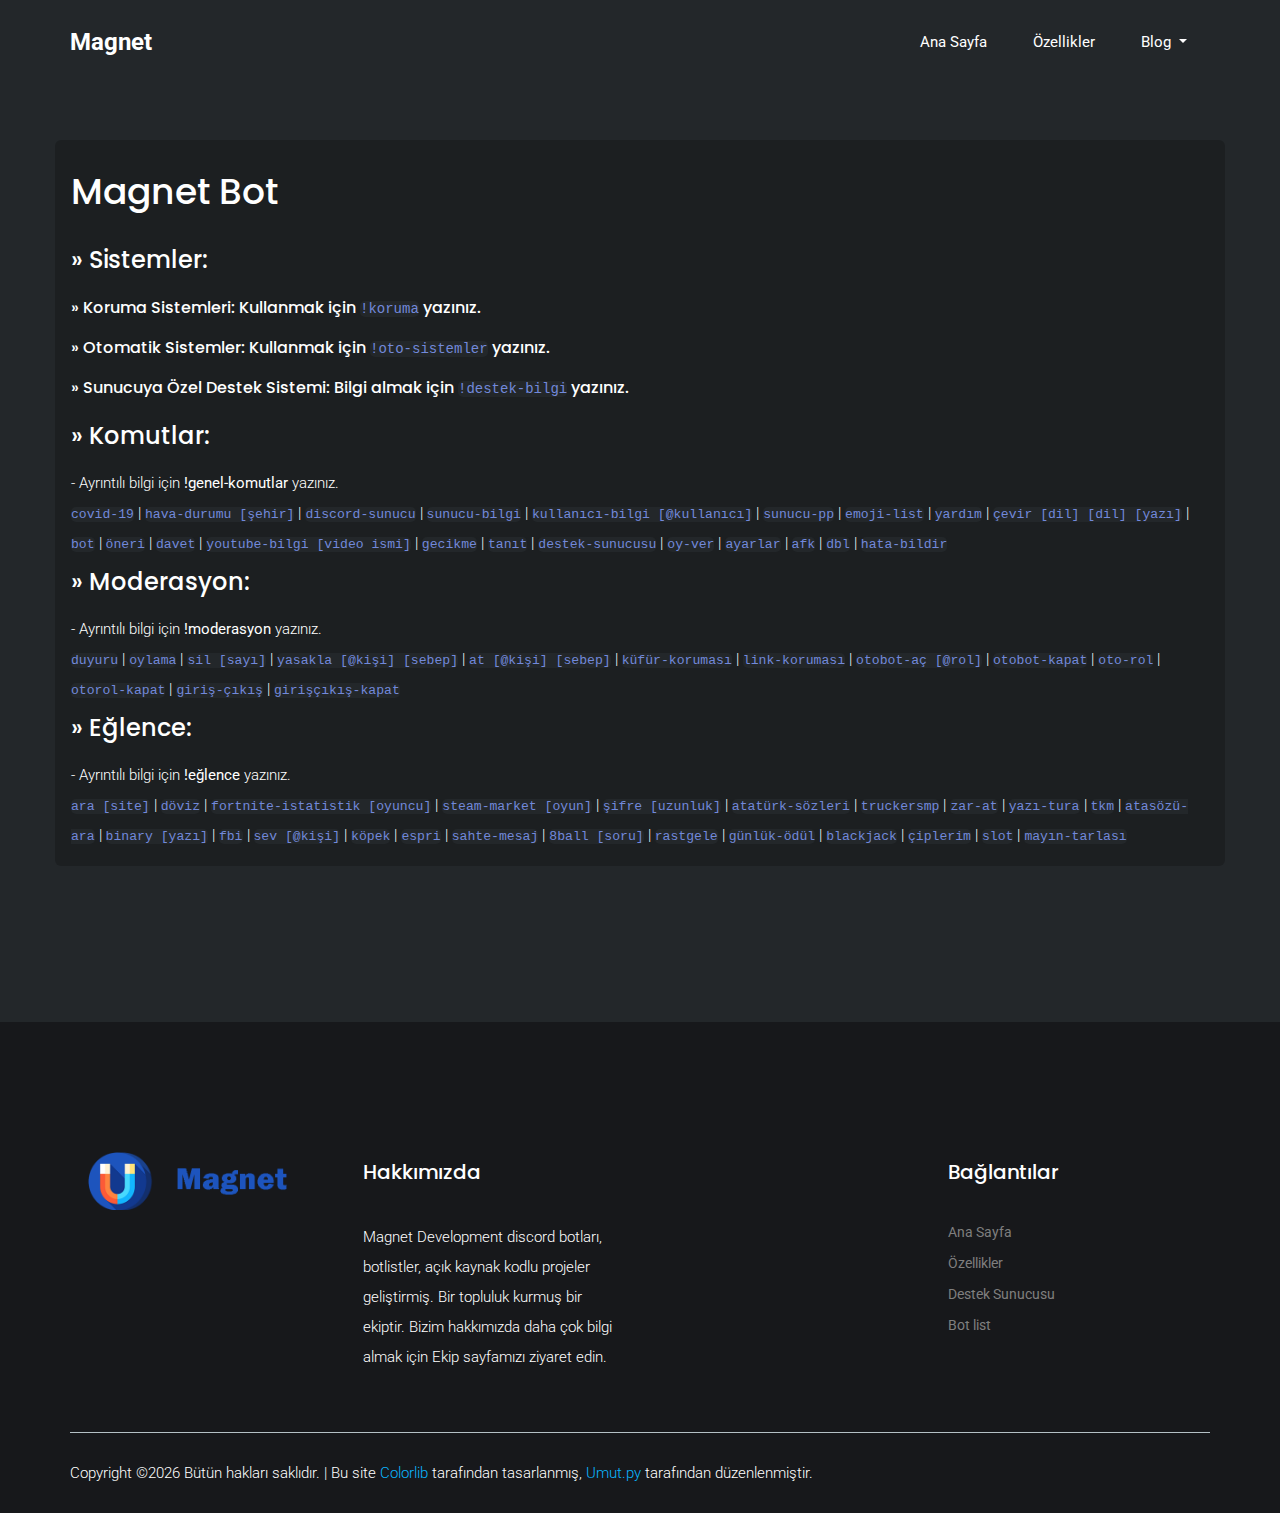
==== commands.html @ a171109d "first thing" ====
<!doctype html>
<html lang="zxx">

<head>
    <!-- Required meta tags -->
    <meta charset="utf-8">
    <meta name="viewport" content="width=device-width, initial-scale=1, shrink-to-fit=no">
    <title>Magnet Bot</title>
    <link rel="icon" href="img/favicon.png">
    <!-- Bootstrap CSS -->
    <link rel="stylesheet" href="css/bootstrap.min.css">
    <!-- animate CSS -->
    <link rel="stylesheet" href="css/animate.css">
    <!-- owl carousel CSS -->
    <link rel="stylesheet" href="css/owl.carousel.min.css">
    <!-- font awesome CSS -->
    <link rel="stylesheet" href="css/all.css">
    <!-- flaticon CSS -->
    <link rel="stylesheet" href="css/flaticon.css">
    <link rel="stylesheet" href="css/themify-icons.css">
    <!-- font awesome CSS -->
    <link rel="stylesheet" href="css/magnific-popup.css">
    <!-- swiper CSS -->
    <link rel="stylesheet" href="css/slick.css">
    <!-- style CSS -->
    <link rel="stylesheet" href="css/style.css">
</head>

<body>
    <!--::header part start::-->
    <header class="main_menu home_menu">
        <div class="container">
            <div class="row align-items-center">
                <div class="col-lg-12">
                    <nav class="navbar navbar-expand-lg navbar-light">
                        <a class="navbar-brand" href="index.html" style="color: white; font-size: x-large;"> <b>Magnet</b> </a>
                        <button class="navbar-toggler" type="button" data-toggle="collapse"
                            data-target="#navbarSupportedContent" aria-controls="navbarSupportedContent"
                            aria-expanded="false" aria-label="Toggle navigation">
                            <span class="menu_icon"><i class="fas fa-bars"></i></span>
                        </button>

                        <div class="collapse navbar-collapse main-menu-item" id="navbarSupportedContent">
                            <ul class="navbar-nav">
                                <li class="nav-item">
                                    <a class="nav-link" href="index.html">Ana Sayfa</a>
                                </li>
                                <li class="nav-item">
                                    <a class="nav-link" href="feature.html">Özellikler</a>
                                </li>
                                <li class="nav-item dropdown">
                                    <a class="nav-link dropdown-toggle" href="blog.html" id="navbarDropdown"
                                        role="button" data-toggle="dropdown" aria-haspopup="true" aria-expanded="false">
                                        Blog
                                    </a>
                                    <div class="dropdown-menu" aria-labelledby="navbarDropdown">
                                        <a class="dropdown-item" href="blog.html"> Genel</a>
                                        <a class="dropdown-item" href="single-blog.html">Ayrıntılı</a>
                                    </div>
                                </li>
                            </ul>
                        </div>
                        </div>
                    </nav>
                </div>
            </div>
        </div>
        <div class="search_input" id="search_input_box">
            <div class="container ">
                <form class="d-flex justify-content-between search-inner">
                    <input type="text" class="form-control" id="search_input" placeholder="Search Here">
                    <button type="submit" class="btn"></button>
                    <span class="ti-close" id="close_search" title="Close Search"></span>
                </form>
            </div>
        </div>
    </header>
    <!-- Header part end-->
    

    <!-- about_us part start-->
    <section class="about_us section_padding">
        <div class="container" style="background-color: rgba(0, 0, 0, 0.2); border-radius: 6px; padding: 1rem; margin-bottom: 1rem;">
            <h1>Magnet Bot</h1>

            <h3>» Sistemler:</h3>

            <h5>» Koruma Sistemleri: Kullanmak için <code>!koruma</code> yazınız.</h5>

            <h5>» Otomatik Sistemler: Kullanmak için <code>!oto-sistemler</code> yazınız.</h5>

            <h5>» Sunucuya Özel Destek Sistemi: Bilgi almak için <code>!destek-bilgi</code> yazınız.</h5>

            <h3>» Komutlar:</h3>
            <p>- Ayrıntılı bilgi için <b>!genel-komutlar</b> yazınız.</p>

            <p><code>covid-19</code> | <code>hava-durumu [şehir]</code> | <code>discord-sunucu</code> | <code>sunucu-bilgi</code> | <code>kullanıcı-bilgi [@kullanıcı]</code> | <code>sunucu-pp</code> | <code>emoji-list</code> | <code>yardım</code> | <code>çevir [dil] [dil] [yazı]</code> | <code>bot</code> | <code>öneri</code> | <code>davet</code> | <code>youtube-bilgi [video ismi]</code> | <code>gecikme</code> | <code>tanıt</code> | <code>destek-sunucusu</code> | <code>oy-ver</code> | <code>ayarlar</code> | <code>afk</code> | <code>dbl</code> | <code>hata-bildir</code></p>

            <h3>» Moderasyon:</h3>
            <p>- Ayrıntılı bilgi için <b>!moderasyon</b> yazınız.</p>

            <p><code>duyuru</code> | <code>oylama</code> | <code>sil [sayı]</code> | <code>yasakla [@kişi] [sebep]</code> | <code>at [@kişi] [sebep]</code> | <code>küfür-koruması</code> | <code>link-koruması</code> | <code>otobot-aç [@rol]</code> | <code>otobot-kapat</code> | <code>oto-rol</code> | <code>otorol-kapat</code> | <code>giriş-çıkış</code> | <code>girişçıkış-kapat</code></p>

            <h3>» Eğlence:</h3>
            <p>- Ayrıntılı bilgi için <b>!eğlence</b> yazınız. </p>

            <p><code>ara [site]</code> | <code>döviz</code> | <code>fortnite-istatistik [oyuncu]</code> | <code>steam-market [oyun]</code> | <code>şifre [uzunluk]</code> | <code>atatürk-sözleri</code> | <code>truckersmp</code> | <code>zar-at</code> | <code>yazı-tura</code> | <code>tkm</code> | <code>atasözü-ara</code> | <code>binary [yazı]</code> | <code>fbi</code> | <code>sev [@kişi]</code> | <code>köpek</code> | <code>espri</code> | <code>sahte-mesaj</code> | <code>8ball [soru]</code> | <code>rastgele</code> | <code>günlük-ödül</code> | <code>blackjack</code> | <code>çiplerim</code> | <code>slot</code> | <code>mayın-tarlası</code></p>

        </div>
    </section>
    <!-- about_us part end-->    
    
    <style>
    code {
	    background-color: #23272A !important;
	    border-radius: 5px !important;
    }

    h1, h2, p {
        color: white !important;
        line-height: 200% !important;
    }

    h3, h4, h5 {
        color: white !important;
        line-height: 200% !important;
    }

    code {
        color: #7289DA !important;
        line-height: 00% !important;
    }
    </style>


    <!--::footer_part start::-->
    <footer class="footer_part">
        <div class="container">
            <div class="row">
                <div class="col-sm-6 col-lg-3">
                    <div class="single_footer_part">
                        <a href="index.html" class="footer_logo_iner"> <img src="img/footer_logo.png" alt="#"> </a>
                    </div>
                </div>
                <div class="col-sm-6 col-lg-3">
                    <div class="single_footer_part">
                        <h4>Hakkımızda</h4>
                        <p>Magnet Development discord botları, botlistler, açık kaynak kodlu projeler geliştirmiş. Bir topluluk kurmuş bir ekiptir. Bizim hakkımızda daha çok bilgi almak için Ekip sayfamızı ziyaret edin.</p>
                    </div>
                </div>
                <div class="col-sm-6 col-lg-3">
                    <div class="single_footer_part">

                    </div>
                </div>
                <div class="col-sm-6 col-lg-3">
                    <div class="single_footer_part">
                        <h4>Bağlantılar</h4>
                        <ul class="list-unstyled">
                            <li><a href="/index.html">Ana Sayfa</a></li>
                            <li><a href="/feature.html"> Özellikler</a></li>
                            <li><a href="https://discord.gg/FnQVjqj">Destek Sunucusu</a></li>
                            <li><a href="https://discord.gg/z4J32Wj">Bot list</a></li>
                        </ul>
                    </div>
                </div>
            </div>
            <hr>
            <div class="row">
                <div class="col-lg-8">
                    <div class="copyright_text">
                        <P><!-- Link back to Colorlib can't be removed. Template is licensed under CC BY 3.0. -->
Copyright &copy;<script>document.write(new Date().getFullYear());</script> Bütün hakları saklıdır. | Bu site <a href="https://colorlib.com" target="_blank">Colorlib</a> tarafından tasarlanmış, <a href="https://umutgulmez.github.io" target="_blank">Umut.py</a> tarafından düzenlenmiştir.
<!-- Link back to Colorlib can't be removed. Template is licensed under CC BY 3.0. --></P>
                    </div>
                </div>
            </div>
        </div>
    </footer>
    <!--::footer_part end::-->

    <!-- jquery plugins here-->
    <!-- jquery -->
    <script src="js/jquery-1.12.1.min.js"></script>
    <!-- popper js -->
    <script src="js/popper.min.js"></script>
    <!-- bootstrap js -->
    <script src="js/bootstrap.min.js"></script>
    <!-- easing js -->
    <script src="js/jquery.magnific-popup.js"></script>
    <!-- swiper js -->
    <script src="js/swiper.min.js"></script>
    <!-- swiper js -->
    <script src="js/masonry.pkgd.js"></script>
    <!-- particles js -->
    <script src="js/owl.carousel.min.js"></script>
    <script src="js/jquery.nice-select.min.js"></script>
    <!-- slick js -->
    <script src="js/slick.min.js"></script>
    <script src="js/jquery.counterup.min.js"></script>
    <script src="js/waypoints.min.js"></script>
    <script src="js/contact.js"></script>
    <script src="js/jquery.ajaxchimp.min.js"></script>
    <script src="js/jquery.form.js"></script>
    <script src="js/jquery.validate.min.js"></script>
    <script src="js/mail-script.js"></script>
    <!-- custom js -->
    <script src="js/custom.js"></script>
</body>

</html>
---- css/flaticon.css ----
/*
  	Flaticon icon font: Flaticon
  	Creation date: 13/06/2019 05:10
  	*/

@font-face {
  font-family: "Flaticon";
  src: url("../fonts/Flaticon.eot");
  src: url("../fonts/Flaticon.eot?#iefix") format("embedded-opentype"),
       url("../fonts/Flaticon.woff2") format("woff2"),
       url("../fonts/Flaticon.woff") format("woff"),
       url("../fonts/Flaticon.ttf") format("truetype"),
       url("../fonts/Flaticon.svg#Flaticon") format("svg");
  font-weight: normal;
  font-style: normal;
}

@media screen and (-webkit-min-device-pixel-ratio:0) {
  @font-face {
    font-family: "Flaticon";
    src: url("./Flaticon.svg#Flaticon") format("svg");
  }
}

[class^="flaticon-"]:before, [class*=" flaticon-"]:before,
[class^="flaticon-"]:after, [class*=" flaticon-"]:after {   
  font-family: Flaticon;
        font-size: 20px;
font-style: normal;
}

.flaticon-right-arrow:before { content: "\f100"; }
---- css/themify-icons.css ----
@font-face {
	font-family: 'themify';
	src:url('../fonts/themify.eot?-fvbane');
	src:url('../fonts/themify.eot?#iefix-fvbane') format('embedded-opentype'),
		url('../fonts/themify.woff?-fvbane') format('woff'),
		url('../fonts/themify.ttf?-fvbane') format('truetype'),
		url('../fonts/themify.svg?-fvbane#themify') format('svg');
	font-weight: normal;
	font-style: normal;
}

[class^="ti-"], [class*=" ti-"] {
	font-family: 'themify';
	speak: none;
	font-style: normal;
	font-weight: normal;
	font-variant: normal;
	text-transform: none;
	line-height: 1;

	/* Better Font Rendering =========== */
	-webkit-font-smoothing: antialiased;
	-moz-osx-font-smoothing: grayscale;
}

.ti-wand:before {
	content: "\e600";
}
.ti-volume:before {
	content: "\e601";
}
.ti-user:before {
	content: "\e602";
}
.ti-unlock:before {
	content: "\e603";
}
.ti-unlink:before {
	content: "\e604";
}
.ti-trash:before {
	content: "\e605";
}
.ti-thought:before {
	content: "\e606";
}
.ti-target:before {
	content: "\e607";
}
.ti-tag:before {
	content: "\e608";
}
.ti-tablet:before {
	content: "\e609";
}
.ti-star:before {
	content: "\e60a";
}
.ti-spray:before {
	content: "\e60b";
}
.ti-signal:before {
	content: "\e60c";
}
.ti-shopping-cart:before {
	content: "\e60d";
}
.ti-shopping-cart-full:before {
	content: "\e60e";
}
.ti-settings:before {
	content: "\e60f";
}
.ti-search:before {
	content: "\e610";
}
.ti-zoom-in:before {
	content: "\e611";
}
.ti-zoom-out:before {
	content: "\e612";
}
.ti-cut:before {
	content: "\e613";
}
.ti-ruler:before {
	content: "\e614";
}
.ti-ruler-pencil:before {
	content: "\e615";
}
.ti-ruler-alt:before {
	content: "\e616";
}
.ti-bookmark:before {
	content: "\e617";
}
.ti-bookmark-alt:before {
	content: "\e618";
}
.ti-reload:before {
	content: "\e619";
}
.ti-plus:before {
	content: "\e61a";
}
.ti-pin:before {
	content: "\e61b";
}
.ti-pencil:before {
	content: "\e61c";
}
.ti-pencil-alt:before {
	content: "\e61d";
}
.ti-paint-roller:before {
	content: "\e61e";
}
.ti-paint-bucket:before {
	content: "\e61f";
}
.ti-na:before {
	content: "\e620";
}
.ti-mobile:before {
	content: "\e621";
}
.ti-minus:before {
	content: "\e622";
}
.ti-medall:before {
	content: "\e623";
}
.ti-medall-alt:before {
	content: "\e624";
}
.ti-marker:before {
	content: "\e625";
}
.ti-marker-alt:before {
	content: "\e626";
}
.ti-arrow-up:before {
	content: "\e627";
}
.ti-arrow-right:before {
	content: "\e628";
}
.ti-arrow-left:before {
	content: "\e629";
}
.ti-arrow-down:before {
	content: "\e62a";
}
.ti-lock:before {
	content: "\e62b";
}
.ti-location-arrow:before {
	content: "\e62c";
}
.ti-link:before {
	content: "\e62d";
}
.ti-layout:before {
	content: "\e62e";
}
.ti-layers:before {
	content: "\e62f";
}
.ti-layers-alt:before {
	content: "\e630";
}
.ti-key:before {
	content: "\e631";
}
.ti-import:before {
	content: "\e632";
}
.ti-image:before {
	content: "\e633";
}
.ti-heart:before {
	content: "\e634";
}
.ti-heart-broken:before {
	content: "\e635";
}
.ti-hand-stop:before {
	content: "\e636";
}
.ti-hand-open:before {
	content: "\e637";
}
.ti-hand-drag:before {
	content: "\e638";
}
.ti-folder:before {
	content: "\e639";
}
.ti-flag:before {
	content: "\e63a";
}
.ti-flag-alt:before {
	content: "\e63b";
}
.ti-flag-alt-2:before {
	content: "\e63c";
}
.ti-eye:before {
	content: "\e63d";
}
.ti-export:before {
	content: "\e63e";
}
.ti-exchange-vertical:before {
	content: "\e63f";
}
.ti-desktop:before {
	content: "\e640";
}
.ti-cup:before {
	content: "\e641";
}
.ti-crown:before {
	content: "\e642";
}
.ti-comments:before {
	content: "\e643";
}
.ti-comment:before {
	content: "\e644";
}
.ti-comment-alt:before {
	content: "\e645";
}
.ti-close:before {
	content: "\e646";
}
.ti-clip:before {
	content: "\e647";
}
.ti-angle-up:before {
	content: "\e648";
}
.ti-angle-right:before {
	content: "\e649";
}
.ti-angle-left:before {
	content: "\e64a";
}
.ti-angle-down:before {
	content: "\e64b";
}
.ti-check:before {
	content: "\e64c";
}
.ti-check-box:before {
	content: "\e64d";
}
.ti-camera:before {
	content: "\e64e";
}
.ti-announcement:before {
	content: "\e64f";
}
.ti-brush:before {
	content: "\e650";
}
.ti-briefcase:before {
	content: "\e651";
}
.ti-bolt:before {
	content: "\e652";
}
.ti-bolt-alt:before {
	content: "\e653";
}
.ti-blackboard:before {
	content: "\e654";
}
.ti-bag:before {
	content: "\e655";
}
.ti-move:before {
	content: "\e656";
}
.ti-arrows-vertical:before {
	content: "\e657";
}
.ti-arrows-horizontal:before {
	content: "\e658";
}
.ti-fullscreen:before {
	content: "\e659";
}
.ti-arrow-top-right:before {
	content: "\e65a";
}
.ti-arrow-top-left:before {
	content: "\e65b";
}
.ti-arrow-circle-up:before {
	content: "\e65c";
}
.ti-arrow-circle-right:before {
	content: "\e65d";
}
.ti-arrow-circle-left:before {
	content: "\e65e";
}
.ti-arrow-circle-down:before {
	content: "\e65f";
}
.ti-angle-double-up:before {
	content: "\e660";
}
.ti-angle-double-right:before {
	content: "\e661";
}
.ti-angle-double-left:before {
	content: "\e662";
}
.ti-angle-double-down:before {
	content: "\e663";
}
.ti-zip:before {
	content: "\e664";
}
.ti-world:before {
	content: "\e665";
}
.ti-wheelchair:before {
	content: "\e666";
}
.ti-view-list:before {
	content: "\e667";
}
.ti-view-list-alt:before {
	content: "\e668";
}
.ti-view-grid:before {
	content: "\e669";
}
.ti-uppercase:before {
	content: "\e66a";
}
.ti-upload:before {
	content: "\e66b";
}
.ti-underline:before {
	content: "\e66c";
}
.ti-truck:before {
	content: "\e66d";
}
.ti-timer:before {
	content: "\e66e";
}
.ti-ticket:before {
	content: "\e66f";
}
.ti-thumb-up:before {
	content: "\e670";
}
.ti-thumb-down:before {
	content: "\e671";
}
.ti-text:before {
	content: "\e672";
}
.ti-stats-up:before {
	content: "\e673";
}
.ti-stats-down:before {
	content: "\e674";
}
.ti-split-v:before {
	content: "\e675";
}
.ti-split-h:before {
	content: "\e676";
}
.ti-smallcap:before {
	content: "\e677";
}
.ti-shine:before {
	content: "\e678";
}
.ti-shift-right:before {
	content: "\e679";
}
.ti-shift-left:before {
	content: "\e67a";
}
.ti-shield:before {
	content: "\e67b";
}
.ti-notepad:before {
	content: "\e67c";
}
.ti-server:before {
	content: "\e67d";
}
.ti-quote-right:before {
	content: "\e67e";
}
.ti-quote-left:before {
	content: "\e67f";
}
.ti-pulse:before {
	content: "\e680";
}
.ti-printer:before {
	content: "\e681";
}
.ti-power-off:before {
	content: "\e682";
}
.ti-plug:before {
	content: "\e683";
}
.ti-pie-chart:before {
	content: "\e684";
}
.ti-paragraph:before {
	content: "\e685";
}
.ti-panel:before {
	content: "\e686";
}
.ti-package:before {
	content: "\e687";
}
.ti-music:before {
	content: "\e688";
}
.ti-music-alt:before {
	content: "\e689";
}
.ti-mouse:before {
	content: "\e68a";
}
.ti-mouse-alt:before {
	content: "\e68b";
}
.ti-money:before {
	content: "\e68c";
}
.ti-microphone:before {
	content: "\e68d";
}
.ti-menu:before {
	content: "\e68e";
}
.ti-menu-alt:before {
	content: "\e68f";
}
.ti-map:before {
	content: "\e690";
}
.ti-map-alt:before {
	content: "\e691";
}
.ti-loop:before {
	content: "\e692";
}
.ti-location-pin:before {
	content: "\e693";
}
.ti-list:before {
	content: "\e694";
}
.ti-light-bulb:before {
	content: "\e695";
}
.ti-Italic:before {
	content: "\e696";
}
.ti-info:before {
	content: "\e697";
}
.ti-infinite:before {
	content: "\e698";
}
.ti-id-badge:before {
	content: "\e699";
}
.ti-hummer:before {
	content: "\e69a";
}
.ti-home:before {
	content: "\e69b";
}
.ti-help:before {
	content: "\e69c";
}
.ti-headphone:before {
	content: "\e69d";
}
.ti-harddrives:before {
	content: "\e69e";
}
.ti-harddrive:before {
	content: "\e69f";
}
.ti-gift:before {
	content: "\e6a0";
}
.ti-game:before {
	content: "\e6a1";
}
.ti-filter:before {
	content: "\e6a2";
}
.ti-files:before {
	content: "\e6a3";
}
.ti-file:before {
	content: "\e6a4";
}
.ti-eraser:before {
	content: "\e6a5";
}
.ti-envelope:before {
	content: "\e6a6";
}
.ti-download:before {
	content: "\e6a7";
}
.ti-direction:before {
	content: "\e6a8";
}
.ti-direction-alt:before {
	content: "\e6a9";
}
.ti-dashboard:before {
	content: "\e6aa";
}
.ti-control-stop:before {
	content: "\e6ab";
}
.ti-control-shuffle:before {
	content: "\e6ac";
}
.ti-control-play:before {
	content: "\e6ad";
}
.ti-control-pause:before {
	content: "\e6ae";
}
.ti-control-forward:before {
	content: "\e6af";
}
.ti-control-backward:before {
	content: "\e6b0";
}
.ti-cloud:before {
	content: "\e6b1";
}
.ti-cloud-up:before {
	content: "\e6b2";
}
.ti-cloud-down:before {
	content: "\e6b3";
}
.ti-clipboard:before {
	content: "\e6b4";
}
.ti-car:before {
	content: "\e6b5";
}
.ti-calendar:before {
	content: "\e6b6";
}
.ti-book:before {
	content: "\e6b7";
}
.ti-bell:before {
	content: "\e6b8";
}
.ti-basketball:before {
	content: "\e6b9";
}
.ti-bar-chart:before {
	content: "\e6ba";
}
.ti-bar-chart-alt:before {
	content: "\e6bb";
}
.ti-back-right:before {
	content: "\e6bc";
}
.ti-back-left:before {
	content: "\e6bd";
}
.ti-arrows-corner:before {
	content: "\e6be";
}
.ti-archive:before {
	content: "\e6bf";
}
.ti-anchor:before {
	content: "\e6c0";
}
.ti-align-right:before {
	content: "\e6c1";
}
.ti-align-left:before {
	content: "\e6c2";
}
.ti-align-justify:before {
	content: "\e6c3";
}
.ti-align-center:before {
	content: "\e6c4";
}
.ti-alert:before {
	content: "\e6c5";
}
.ti-alarm-clock:before {
	content: "\e6c6";
}
.ti-agenda:before {
	content: "\e6c7";
}
.ti-write:before {
	content: "\e6c8";
}
.ti-window:before {
	content: "\e6c9";
}
.ti-widgetized:before {
	content: "\e6ca";
}
.ti-widget:before {
	content: "\e6cb";
}
.ti-widget-alt:before {
	content: "\e6cc";
}
.ti-wallet:before {
	content: "\e6cd";
}
.ti-video-clapper:before {
	content: "\e6ce";
}
.ti-video-camera:before {
	content: "\e6cf";
}
.ti-vector:before {
	content: "\e6d0";
}
.ti-themify-logo:before {
	content: "\e6d1";
}
.ti-themify-favicon:before {
	content: "\e6d2";
}
.ti-themify-favicon-alt:before {
	content: "\e6d3";
}
.ti-support:before {
	content: "\e6d4";
}
.ti-stamp:before {
	content: "\e6d5";
}
.ti-split-v-alt:before {
	content: "\e6d6";
}
.ti-slice:before {
	content: "\e6d7";
}
.ti-shortcode:before {
	content: "\e6d8";
}
.ti-shift-right-alt:before {
	content: "\e6d9";
}
.ti-shift-left-alt:before {
	content: "\e6da";
}
.ti-ruler-alt-2:before {
	content: "\e6db";
}
.ti-receipt:before {
	content: "\e6dc";
}
.ti-pin2:before {
	content: "\e6dd";
}
.ti-pin-alt:before {
	content: "\e6de";
}
.ti-pencil-alt2:before {
	content: "\e6df";
}
.ti-palette:before {
	content: "\e6e0";
}
.ti-more:before {
	content: "\e6e1";
}
.ti-more-alt:before {
	content: "\e6e2";
}
.ti-microphone-alt:before {
	content: "\e6e3";
}
.ti-magnet:before {
	content: "\e6e4";
}
.ti-line-double:before {
	content: "\e6e5";
}
.ti-line-dotted:before {
	content: "\e6e6";
}
.ti-line-dashed:before {
	content: "\e6e7";
}
.ti-layout-width-full:before {
	content: "\e6e8";
}
.ti-layout-width-default:before {
	content: "\e6e9";
}
.ti-layout-width-default-alt:before {
	content: "\e6ea";
}
.ti-layout-tab:before {
	content: "\e6eb";
}
.ti-layout-tab-window:before {
	content: "\e6ec";
}
.ti-layout-tab-v:before {
	content: "\e6ed";
}
.ti-layout-tab-min:before {
	content: "\e6ee";
}
.ti-layout-slider:before {
	content: "\e6ef";
}
.ti-layout-slider-alt:before {
	content: "\e6f0";
}
.ti-layout-sidebar-right:before {
	content: "\e6f1";
}
.ti-layout-sidebar-none:before {
	content: "\e6f2";
}
.ti-layout-sidebar-left:before {
	content: "\e6f3";
}
.ti-layout-placeholder:before {
	content: "\e6f4";
}
.ti-layout-menu:before {
	content: "\e6f5";
}
.ti-layout-menu-v:before {
	content: "\e6f6";
}
.ti-layout-menu-separated:before {
	content: "\e6f7";
}
.ti-layout-menu-full:before {
	content: "\e6f8";
}
.ti-layout-media-right-alt:before {
	content: "\e6f9";
}
.ti-layout-media-right:before {
	content: "\e6fa";
}
.ti-layout-media-overlay:before {
	content: "\e6fb";
}
.ti-layout-media-overlay-alt:before {
	content: "\e6fc";
}
.ti-layout-media-overlay-alt-2:before {
	content: "\e6fd";
}
.ti-layout-media-left-alt:before {
	content: "\e6fe";
}
.ti-layout-media-left:before {
	content: "\e6ff";
}
.ti-layout-media-center-alt:before {
	content: "\e700";
}
.ti-layout-media-center:before {
	content: "\e701";
}
.ti-layout-list-thumb:before {
	content: "\e702";
}
.ti-layout-list-thumb-alt:before {
	content: "\e703";
}
.ti-layout-list-post:before {
	content: "\e704";
}
.ti-layout-list-large-image:before {
	content: "\e705";
}
.ti-layout-line-solid:before {
	content: "\e706";
}
.ti-layout-grid4:before {
	content: "\e707";
}
.ti-layout-grid3:before {
	content: "\e708";
}
.ti-layout-grid2:before {
	content: "\e709";
}
.ti-layout-grid2-thumb:before {
	content: "\e70a";
}
.ti-layout-cta-right:before {
	content: "\e70b";
}
.ti-layout-cta-left:before {
	content: "\e70c";
}
.ti-layout-cta-center:before {
	content: "\e70d";
}
.ti-layout-cta-btn-right:before {
	content: "\e70e";
}
.ti-layout-cta-btn-left:before {
	content: "\e70f";
}
.ti-layout-column4:before {
	content: "\e710";
}
.ti-layout-column3:before {
	content: "\e711";
}
.ti-layout-column2:before {
	content: "\e712";
}
.ti-layout-accordion-separated:before {
	content: "\e713";
}
.ti-layout-accordion-merged:before {
	content: "\e714";
}
.ti-layout-accordion-list:before {
	content: "\e715";
}
.ti-ink-pen:before {
	content: "\e716";
}
.ti-info-alt:before {
	content: "\e717";
}
.ti-help-alt:before {
	content: "\e718";
}
.ti-headphone-alt:before {
	content: "\e719";
}
.ti-hand-point-up:before {
	content: "\e71a";
}
.ti-hand-point-right:before {
	content: "\e71b";
}
.ti-hand-point-left:before {
	content: "\e71c";
}
.ti-hand-point-down:before {
	content: "\e71d";
}
.ti-gallery:before {
	content: "\e71e";
}
.ti-face-smile:before {
	content: "\e71f";
}
.ti-face-sad:before {
	content: "\e720";
}
.ti-credit-card:before {
	content: "\e721";
}
.ti-control-skip-forward:before {
	content: "\e722";
}
.ti-control-skip-backward:before {
	content: "\e723";
}
.ti-control-record:before {
	content: "\e724";
}
.ti-control-eject:before {
	content: "\e725";
}
.ti-comments-smiley:before {
	content: "\e726";
}
.ti-brush-alt:before {
	content: "\e727";
}
.ti-youtube:before {
	content: "\e728";
}
.ti-vimeo:before {
	content: "\e729";
}
.ti-twitter:before {
	content: "\e72a";
}
.ti-time:before {
	content: "\e72b";
}
.ti-tumblr:before {
	content: "\e72c";
}
.ti-skype:before {
	content: "\e72d";
}
.ti-share:before {
	content: "\e72e";
}
.ti-share-alt:before {
	content: "\e72f";
}
.ti-rocket:before {
	content: "\e730";
}
.ti-pinterest:before {
	content: "\e731";
}
.ti-new-window:before {
	content: "\e732";
}
.ti-microsoft:before {
	content: "\e733";
}
.ti-list-ol:before {
	content: "\e734";
}
.ti-linkedin:before {
	content: "\e735";
}
.ti-layout-sidebar-2:before {
	content: "\e736";
}
.ti-layout-grid4-alt:before {
	content: "\e737";
}
.ti-layout-grid3-alt:before {
	content: "\e738";
}
.ti-layout-grid2-alt:before {
	content: "\e739";
}
.ti-layout-column4-alt:before {
	content: "\e73a";
}
.ti-layout-column3-alt:before {
	content: "\e73b";
}
.ti-layout-column2-alt:before {
	content: "\e73c";
}
.ti-instagram:before {
	content: "\e73d";
}
.ti-google:before {
	content: "\e73e";
}
.ti-github:before {
	content: "\e73f";
}
.ti-flickr:before {
	content: "\e740";
}
.ti-facebook:before {
	content: "\e741";
}
.ti-dropbox:before {
	content: "\e742";
}
.ti-dribbble:before {
	content: "\e743";
}
.ti-apple:before {
	content: "\e744";
}
.ti-android:before {
	content: "\e745";
}
.ti-save:before {
	content: "\e746";
}
.ti-save-alt:before {
	content: "\e747";
}
.ti-yahoo:before {
	content: "\e748";
}
.ti-wordpress:before {
	content: "\e749";
}
.ti-vimeo-alt:before {
	content: "\e74a";
}
.ti-twitter-alt:before {
	content: "\e74b";
}
.ti-tumblr-alt:before {
	content: "\e74c";
}
.ti-trello:before {
	content: "\e74d";
}
.ti-stack-overflow:before {
	content: "\e74e";
}
.ti-soundcloud:before {
	content: "\e74f";
}
.ti-sharethis:before {
	content: "\e750";
}
.ti-sharethis-alt:before {
	content: "\e751";
}
.ti-reddit:before {
	content: "\e752";
}
.ti-pinterest-alt:before {
	content: "\e753";
}
.ti-microsoft-alt:before {
	content: "\e754";
}
.ti-linux:before {
	content: "\e755";
}
.ti-jsfiddle:before {
	content: "\e756";
}
.ti-joomla:before {
	content: "\e757";
}
.ti-html5:before {
	content: "\e758";
}
.ti-flickr-alt:before {
	content: "\e759";
}
.ti-email:before {
	content: "\e75a";
}
.ti-drupal:before {
	content: "\e75b";
}
.ti-dropbox-alt:before {
	content: "\e75c";
}
.ti-css3:before {
	content: "\e75d";
}
.ti-rss:before {
	content: "\e75e";
}
.ti-rss-alt:before {
	content: "\e75f";
}
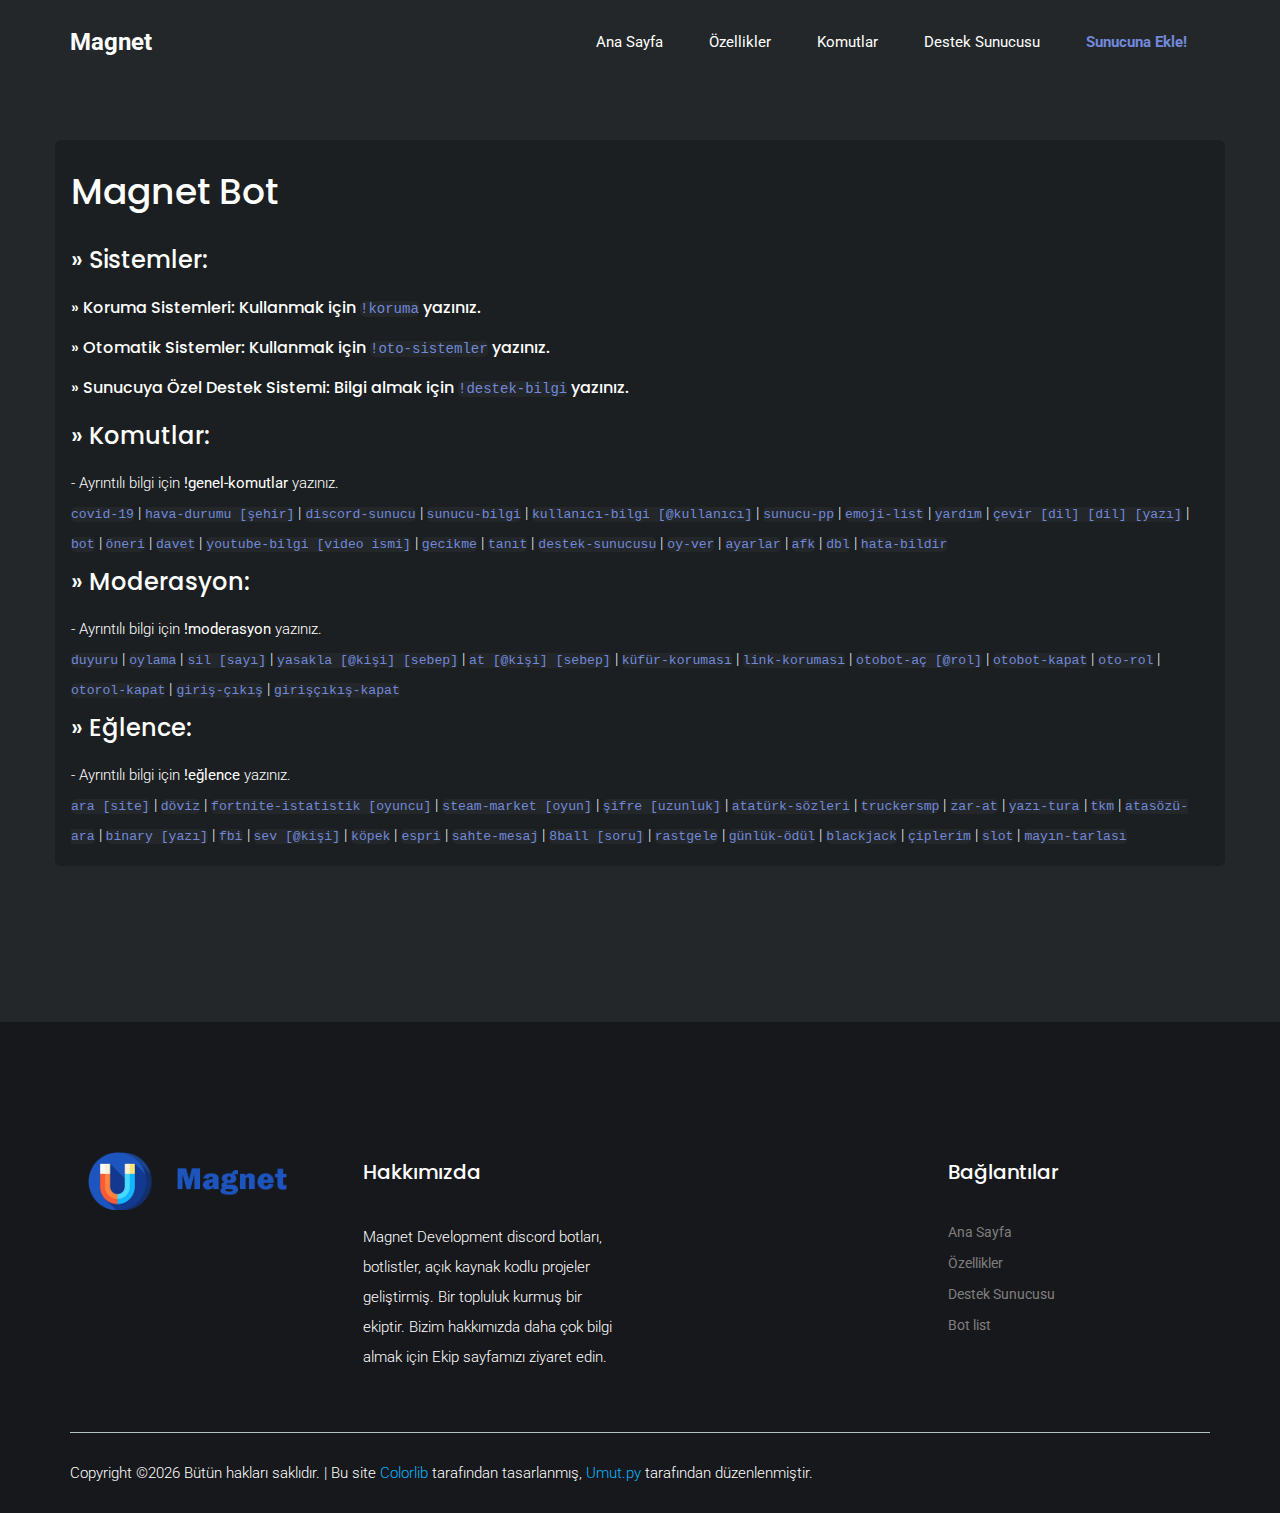
==== commit 69e76a43: "header, footer fix" ====
--- a/commands.html
+++ b/commands.html
@@ -48,30 +48,21 @@
                                 <li class="nav-item">
                                     <a class="nav-link" href="feature.html">Özellikler</a>
                                 </li>
-                                <li class="nav-item dropdown">
-                                    <a class="nav-link dropdown-toggle" href="blog.html" id="navbarDropdown"
-                                        role="button" data-toggle="dropdown" aria-haspopup="true" aria-expanded="false">
-                                        Blog
-                                    </a>
-                                    <div class="dropdown-menu" aria-labelledby="navbarDropdown">
-                                        <a class="dropdown-item" href="blog.html"> Genel</a>
-                                        <a class="dropdown-item" href="single-blog.html">Ayrıntılı</a>
-                                    </div>
-                                </li>
+                                <li class="nav-item">
+                                    <a class="nav-link" href="commands.html">Komutlar</a>
+                                </li>
+                                </li>
+                                 <li class="nav-item">
+                                   <a class="nav-link" href="https://discord.gg/FnQVjqj">Destek Sunucusu</a>
+                                </li>
+                                </li>
+                                 <li class="nav-item">
+                                    <a onMouseOver="this.style.color='white'" onMouseOut="this.style.color='#7289DA'" style=" color: #7289DA; font-weight:bold" class="nav-link" href="https://discordapp.com/oauth2/authorize?client_id=692787967806144582&scope=bot&permissions=8">Sunucuna Ekle!</a>
+                                 </li>
                             </ul>
                         </div>
-                        </div>
                     </nav>
                 </div>
-            </div>
-        </div>
-        <div class="search_input" id="search_input_box">
-            <div class="container ">
-                <form class="d-flex justify-content-between search-inner">
-                    <input type="text" class="form-control" id="search_input" placeholder="Search Here">
-                    <button type="submit" class="btn"></button>
-                    <span class="ti-close" id="close_search" title="Close Search"></span>
-                </form>
             </div>
         </div>
     </header>
